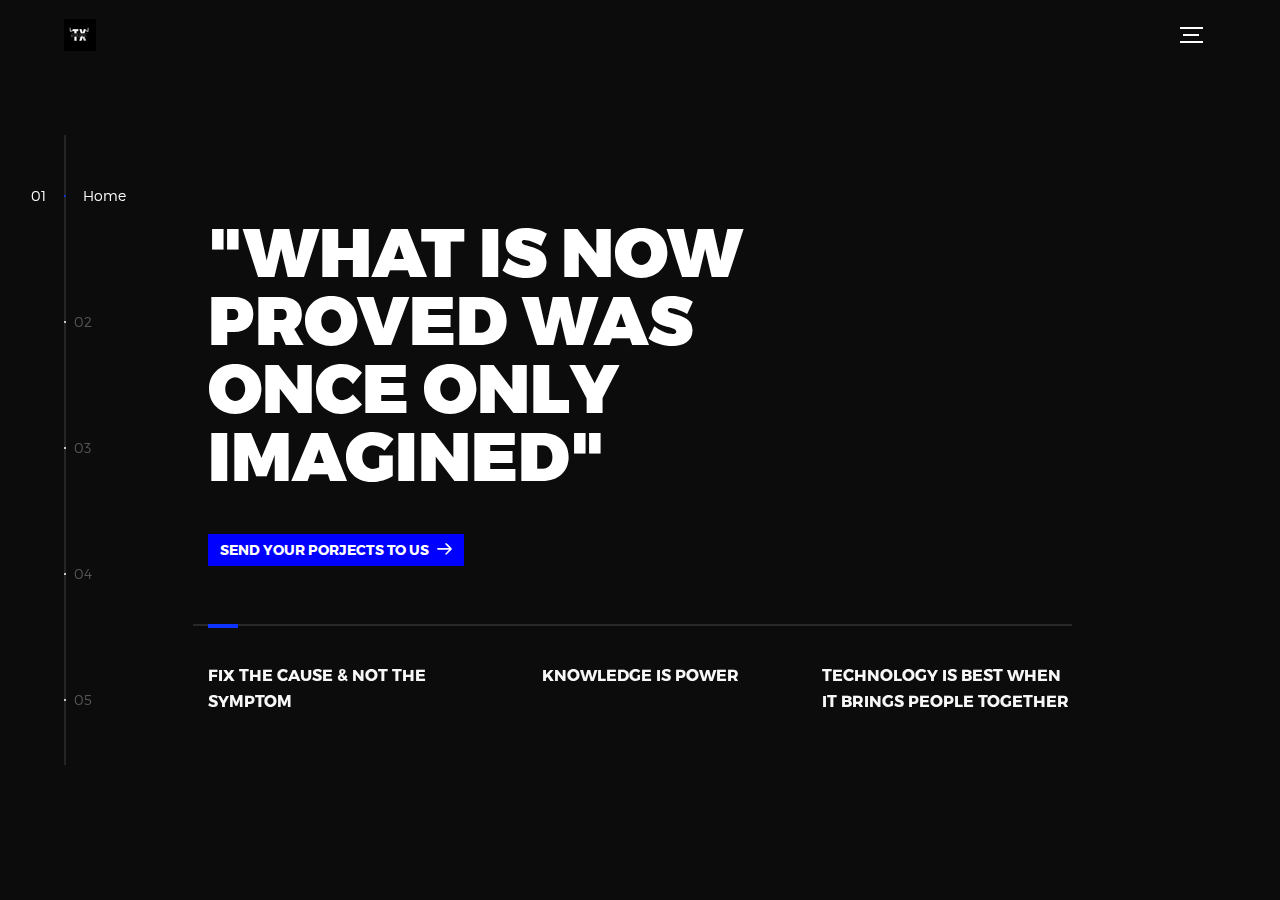
==== index.html @ 64157c59 "Update index.html" ====
<!DOCTYPE html>
<html lang="en">

<head>
  <title>TinkEthix</title>
  <meta charset="utf-8">
  <meta name="viewport" content="width=device-width, initial-scale=1">
  <meta http-equiv="X-UA-Compatible" content="IE=edge">
  <meta name="description" content="Offical Website">
  <meta name="keywords" content="global, template, html, sass, jquery">
  <meta name="author" content="TinkEthix">
  <link rel="stylesheet" href="assets/css/main.css">
  <link rel="icon" type="image/png" href="assets/img/logo.png"/>
</head>

<body>

  


  <div class="device-notification">
    <a class="device-notification--logo" >
      <img src="assets/img/logo.png"  alt="TinkEthix">
      <p>TinkEthix</p>
    </a>
    <p class="device-notification--message">TinkEthix has so much to offer that we must request you orient your device
      to portrait or find a larger screen. You won't be disappointed.</p>
  </div>

  <div class="perspective effect-rotate-left">
    <div class="container">
      <div class="outer-nav--return"></div>
      <div id="viewport" class="l-viewport">
        <div class="l-wrapper">
          <header class="header">
            <a class="header--logo" href="#0">
              <img src="assets/img/logo2.ico" alt="TINK ETHIX">
              <p></p>
            </a>
            <button class="header--cta cta">Send your Projects</button>
            <div class="header--nav-toggle">
              <span></span>
            </div>
          </header>
          <nav class="l-side-nav">
            <ul class="side-nav">
              <li class="is-active"><span>Home</span></li>
              <li><span>Team</span></li>
              <li><span>About</span></li>
              <li><span>Contact</span></li>
              <li><span>Form</span></li>
              
            </ul>
          </nav>
          <ul class="l-main-content main-content">
            <li class="l-section section section--is-active">
              <video autoplay="" loop="" delay="" muted="" plays-inline="" class="back-video"><source src="assets/img/Aimages - bkvideo (2).mp4" type="video/mp4"></video>
              <div class="intro">
                
                <div class="intro--banner">
                  
                  <h1>"WHAT IS NOW <br> PROVED WAS <br>ONCE ONLY<br> IMAGINED"</h1>
                  <button class="cta">Send Your Porjects to us
                    <svg version="1.1" id="Layer_1" xmlns="http://www.w3.org/2000/svg"
                      xmlns:xlink="http://www.w3.org/1999/xlink" x="0px" y="0px" viewBox="0 0 150 118"
                      style="enable-background:new 0 0 150 118;" xml:space="preserve">
                      <g transform="translate(0.000000,118.000000) scale(0.100000,-0.100000)">
                        <path
                          d="M870,1167c-34-17-55-57-46-90c3-15,81-100,194-211l187-185l-565-1c-431,0-571-3-590-13c-55-28-64-94-18-137c21-20,33-20,597-20h575l-192-193C800,103,794,94,849,39c20-20,39-29,61-29c28,0,63,30,298,262c147,144,272,271,279,282c30,51,23,60-219,304C947,1180,926,1196,870,1167z" />
                      </g>
                    </svg>
                    <span class="btn-background"></span>
                  </button>
                  
                </div>
                <div class="intro--options">
                  <a href="#0">
                    <h3>FIX THE CAUSE &amp; NOT THE SYMPTOM </h3>

                  </a>
                  <a href="#0">
                    <h3>KNOWLEDGE IS POWER</h3>

                  </a>
                  <a href="#0">
                    <h3>TECHNOLOGY IS BEST WHEN IT BRINGS PEOPLE TOGETHER</h3>

                  </a>
                </div>
              </div>
            </li>
            <li class="l-section section">
              <div class="work">
                <h2>Team Members</h2>
                <div class="work--lockup">
                  <ul class="slider">
                    <li class="slider--item slider--item-center">
                      
                        <div class="slider--item-image">
                        <div>
                          <a href="https://www.instagram.com/i.m_unkn/" target="_blank" class="a-social">
                          <img src="Photos Website/Ishan.jpg" alt="user">
                          </a>
                        </div>
                        
                        </div>
                      
                        <p class="slider--item-title">Ishan Srivastav</p>
                        <p class="slider--item-description">President</p>
                    
                    </li>
                    <li class="slider--item slider--item-right">
                      
                      <div class="slider--item-image">
                      <div>
                        <a href="https://www.instagram.com/yashjain_2912/?igshid=OTk0YzhjMDVlZA%3D%3D" target="_blank" class="a-social">
                        <img src="Photos Website/Yash.jpg" alt="user">
                        </a>
                      </div>
                      
                      </div>
                    
                      <p class="slider--item-title">Yash Jain</p>
                      <p class="slider--item-description"> Vice President</p>
                  
                  </li>
                    <li class="slider--item slider--item-">

                          <div class="slider--item-image">
                            <div>
                              <a href="https://www.instagram.com/____addyyyy___/" target="_blank" class="a-social">
                              <img src="Photos Website/Aditya.jpg" alt="user">
                              </a>
                            </div>
                            </div>
                          
                            <p class="slider--item-title">Aditya</p>
                            <p class="slider--item-description">Technical Head</p>
                    </li>
                    <li class="slider--item slider--item-">
                     <div class="slider--item-image">
                            <div>
                              <a href="https://www.instagram.com/_shadow.codes_/" target="_blank" class="a-social">
                              <img src="Photos Website/Saksham.jpg" alt="user">
                              </a>
                            </div>
                            </div>
                          
                            <p class="slider--item-title">Saksham Tiwari</p>
                            <p class="slider--item-description">Technical Head</p>
                    </li>


                    <li class="slider--item slider--item-">
                      <div class="slider--item-image">
                        <div>
                          <a href="https://www.instagram.com/sehgalsaumya14/" target="_blank" class="a-social">
                          <img src="Photos Website/Soumya.jpg" alt="user">
                          </a>
                        </div>
                        </div>
                      
                        <p class="slider--item-title">Saumya Sehagal</p>
                        <p class="slider--item-description">Creative Head</p>
                    </li>


                    <li class="slider--item slider--item-">
                      <div class="slider--item-image">
                        <div>
                          <a href="https://www.instagram.com/aryan.kumarr16/" target="_blank" class="a-social">
                          <img src="Photos Website/Aryan.jpg" alt="user">
                          </a>
                        </div>
                        </div>
                      
                        <p class="slider--item-title">Aryan Kumar</p>
                        <p class="slider--item-description">Creative Head</p>
                    </li>

                    <li class="slider--item slider--item-">
                      <div class="slider--item-image">
                        <div>
                          <a href="https://instagram.com/silly.pie._._?igshid=ZGUzMzM3NWJiOQ==" target="_blank" class="a-social">
                          <img src="Photos Website/Anshika.jpg" alt="user">
                          </a>
                        </div>
                        </div>
                      
                        <p class="slider--item-title">Anshika</p>
                        <p class="slider--item-description">Marketing Head</p>
                    </li>

                    <li class="slider--item slider--item-">
                      <div class="slider--item-image">
                        <div>
                          <a href="" target="_blank" class="a-social">
                          <img src="Photos Website/Anshul.jpg" alt="user">
                          </a>
                        </div>
                        </div>
                      
                        <p class="slider--item-title">Anshul</p>
                        <p class="slider--item-description">Marketing head</p>
                    </li>

                    <li class="slider--item slider--item-">
                      <div class="slider--item-image">
                        <div>
                          <a href="https://www.instagram.com/____addyyyy___/" target="_blank" class="a-social">
                          <img src="Photos Website/Anukriti.jpg" alt="user">
                          </a>
                        </div>
                        </div>
                      
                        <p class="slider--item-title">Anukriti</p>
                        <p class="slider--item-description">Social Media Head</p>
                    </li>


                    <li class="slider--item slider--item-">
                      <div class="slider--item-image">
                        <div>
                          <a href="https://www.instagram.com/____addyyyy___/" target="_blank" class="a-social">
                          <img src="Photos Website/arul.jpg" alt="user">
                          </a>
                        </div>
                        </div>
                      
                        <p class="slider--item-title">Arul</p>
                        <p class="slider--item-description">Hospitality Head</p>
                    </li>

                    <li class="slider--item slider--item-">
                      <div class="slider--item-image">
                        <div>
                          <a href="https://www.instagram.com/____addyyyy___/" target="_blank" class="a-social">
                          <img src="Photos Website/Anushka.jpg" alt="user">
                          </a>
                        </div>
                        </div>
                      
                        <p class="slider--item-title">Anusha</p>
                        <p class="slider--item-description">Hospitality Head</p>
                    </li>


                    <li class="slider--item slider--item-left">
                      <div class="slider--item-image">
                        <div>
                          <a href="https://www.instagram.com/____addyyyy___/" target="_blank" class="a-social">
                          <img src="Photos Website/Ayyan.jpg" alt="user">
                          </a>
                        </div>
                        </div>
                      
                        <p class="slider--item-title">Aayaan Dhasmana</p>
                        <p class="slider--item-description">Photography Head</p>
                    </li>
                  </ul>
                  <div class="slider--prev">
                    <svg version="1.1" id="Layer_1" xmlns="http://www.w3.org/2000/svg"
                      xmlns:xlink="http://www.w3.org/1999/xlink" x="0px" y="0px" viewBox="0 0 150 118"
                      style="enable-background:new 0 0 150 118;" xml:space="preserve">
                      <g transform="translate(0.000000,118.000000) scale(0.100000,-0.100000)">
                        <path d="M561,1169C525,1155,10,640,3,612c-3-13,1-36,8-52c8-15,134-145,281-289C527,41,562,10,590,10c22,0,41,9,61,29
                    c55,55,49,64-163,278L296,510h575c564,0,576,0,597,20c46,43,37,109-18,137c-19,10-159,13-590,13l-565,1l182,180
                    c101,99,187,188,193,199c16,30,12,57-12,84C631,1174,595,1183,561,1169z" />
                      </g>
                    </svg>
                  </div>
                  <div class="slider--next">
                    
                  </div>
                </div>
              </div>
            </li>
            <li class="l-section section">

              <div class="about">
                
                <div class="about--banner">
                  <h2>Tink Ethix is an Advanced Robotics Team Of<br> Seth Anandram Jaipuria School <br>with extended history of Atal Tinkering Lab.<br> It provides a platform with huge exposure in this field to students and <br>aims at inculcating advanced engineering and automation skills</h2>
                  
                    <span>
                      <svg version="1.1" id="Layer_1" xmlns="http://www.w3.org/2000/svg"
                        xmlns:xlink="http://www.w3.org/1999/xlink" x="0px" y="0px" viewBox="0 0 150 118"
                        style="enable-background:new 0 0 150 118;" xml:space="preserve">
                        <g transform="translate(0.000000,118.000000) scale(0.100000,-0.100000)">
                          <path
                            d="M870,1167c-34-17-55-57-46-90c3-15,81-100,194-211l187-185l-565-1c-431,0-571-3-590-13c-55-28-64-94-18-137c21-20,33-20,597-20h575l-192-193C800,103,794,94,849,39c20-20,39-29,61-29c28,0,63,30,298,262c147,144,272,271,279,282c30,51,23,60-219,304C947,1180,926,1196,870,1167z" />
                        </g>
                      </svg>
                    </span>
                  </a>
                  <img src="assets/img/about-visual.png" alt="About Us">
                </div>
                <div class="about--options">
                </div>
              </div>
            </li>
            <li class="l-section section">
              <div class="contact">
                <div class="contact--lockup">
                  <div class="modal">
                    <div class="modal--information">
                      <p>Seth Anandram Jaipuria School, Block B, Sector 14, Vasundhara, Ghaziabad, Uttar Pradesh 201012
                      </p>
                      <a href="mailto:atl_sajsvg@jaipuria.edu.in">atl_sajsvg@jaipuria.edu.in</a>
                    </div>
                    <ul class="modal--options">
                      <li><a href="#0">Instagram</a></li>
                      <li><a href="#0">Discord</a></li>
                      <li><a href="atl_sajsvg@jaipuria.edu.in">Contact Us</a></li>
                    </ul>
                  </div>
                </div>
              </div>
            </li>
            <li class="l-section section">
              <div class="hire">
                <h2>Which Topic should be our next workshop</h2>
                <form class="work-request">
                  <div class="work-request--options">
                    <span class="options-a">
                      <input id="opt-1" type="checkbox" value="app design">
                      <label for="opt-1">
                        <svg version="1.1" id="Layer_1" xmlns="http://www.w3.org/2000/svg"
                          xmlns:xlink="http://www.w3.org/1999/xlink" x="0px" y="0px" viewBox="0 0 150 111"
                          style="enable-background:new 0 0 150 111;" xml:space="preserve">
                          <g transform="translate(0.000000,111.000000) scale(0.100000,-0.100000)">
                            <path
                              d="M950,705L555,310L360,505C253,612,160,700,155,700c-6,0-44-34-85-75l-75-75l278-278L550-5l475,475c261,261,475,480,475,485c0,13-132,145-145,145C1349,1100,1167,922,950,705z" />
                          </g>
                        </svg>
                        Microcontrollers
                      </label>
                      <input id="opt-2" type="checkbox" value="graphic design">
                      <label for="opt-2">
                        <svg version="1.1" id="Layer_1" xmlns="http://www.w3.org/2000/svg"
                          xmlns:xlink="http://www.w3.org/1999/xlink" x="0px" y="0px" viewBox="0 0 150 111"
                          style="enable-background:new 0 0 150 111;" xml:space="preserve">
                          <g transform="translate(0.000000,111.000000) scale(0.100000,-0.100000)">
                            <path
                              d="M950,705L555,310L360,505C253,612,160,700,155,700c-6,0-44-34-85-75l-75-75l278-278L550-5l475,475c261,261,475,480,475,485c0,13-132,145-145,145C1349,1100,1167,922,950,705z" />
                          </g>
                        </svg>
                        3D Printing
                      </label>
                      <input id="opt-3" type="checkbox" value="motion design">
                      <label for="opt-3">
                        <svg version="1.1" id="Layer_1" xmlns="http://www.w3.org/2000/svg"
                          xmlns:xlink="http://www.w3.org/1999/xlink" x="0px" y="0px" viewBox="0 0 150 111"
                          style="enable-background:new 0 0 150 111;" xml:space="preserve">
                          <g transform="translate(0.000000,111.000000) scale(0.100000,-0.100000)">
                            <path
                              d="M950,705L555,310L360,505C253,612,160,700,155,700c-6,0-44-34-85-75l-75-75l278-278L550-5l475,475c261,261,475,480,475,485c0,13-132,145-145,145C1349,1100,1167,922,950,705z" />
                          </g>
                        </svg>
                        Artificial Intellegence
                      </label>
                    </span>
                    <span class="options-b">
                      <input id="opt-4" type="checkbox" value="ux design">
                      <label for="opt-4">
                        <svg version="1.1" id="Layer_1" xmlns="http://www.w3.org/2000/svg"
                          xmlns:xlink="http://www.w3.org/1999/xlink" x="0px" y="0px" viewBox="0 0 150 111"
                          style="enable-background:new 0 0 150 111;" xml:space="preserve">
                          <g transform="translate(0.000000,111.000000) scale(0.100000,-0.100000)">
                            <path
                              d="M950,705L555,310L360,505C253,612,160,700,155,700c-6,0-44-34-85-75l-75-75l278-278L550-5l475,475c261,261,475,480,475,485c0,13-132,145-145,145C1349,1100,1167,922,950,705z" />
                          </g>
                        </svg>
                        RFID Technology
                      </label>
                      <input id="opt-5" type="checkbox" value="webdesign">
                      <label for="opt-5">
                        <svg version="1.1" id="Layer_1" xmlns="http://www.w3.org/2000/svg"
                          xmlns:xlink="http://www.w3.org/1999/xlink" x="0px" y="0px" viewBox="0 0 150 111"
                          style="enable-background:new 0 0 150 111;" xml:space="preserve">
                          <g transform="translate(0.000000,111.000000) scale(0.100000,-0.100000)">
                            <path
                              d="M950,705L555,310L360,505C253,612,160,700,155,700c-6,0-44-34-85-75l-75-75l278-278L550-5l475,475c261,261,475,480,475,485c0,13-132,145-145,145C1349,1100,1167,922,950,705z" />
                          </g>
                        </svg>
                        Drone
                      </label>
                      <input id="opt-6" type="checkbox" value="marketing">
                      <label for="opt-6">
                        <svg version="1.1" id="Layer_1" xmlns="http://www.w3.org/2000/svg"
                          xmlns:xlink="http://www.w3.org/1999/xlink" x="0px" y="0px" viewBox="0 0 150 111"
                          style="enable-background:new 0 0 150 111;" xml:space="preserve">
                          <g transform="translate(0.000000,111.000000) scale(0.100000,-0.100000)">
                            <path
                              d="M950,705L555,310L360,505C253,612,160,700,155,700c-6,0-44-34-85-75l-75-75l278-278L550-5l475,475c261,261,475,480,475,485c0,13-132,145-145,145C1349,1100,1167,922,950,705z" />
                          </g>
                        </svg>
                        Hall Effect Sensors /Other Sensors
                      </label>
                    </span>
                  </div>
                  <div class="work-request--information">
                    <div class="information-name">
                      <input id="name" type="text" spellcheck="false">
                      <label for="name">Name</label>
                    </div>
                    <div class="information-email">
                      <input id="email" type="email" spellcheck="false">
                      <label for="email">Email</label>
                    </div>
                  </div>
                  <input type="submit" value="Send Request">
                </form>
              </div>
            </li>


        </div>
        <div class="btn-container">
          <input id="submit" class="btn btn-glow form-btn" type="submit" name="submit" value="Request Quote" />
        </div>
      </div>
      </form>
      </section>
      </ul>
    </div>
  </div>
  </div>


  <ul class="outer-nav">
    <li class="is-active">Home</li>
    <li>Team Member</li>
    <li>About</li>
    <li>Contact</li>
    <li>Form</li>
  </ul>
  </div>

  <script src="https://ajax.googleapis.com/ajax/libs/jquery/2.2.4/jquery.min.js"></script>
  <script>window.jQuery || document.write('<script src="assets/js/vendor/jquery-2.2.4.min.js"><\/script>')</script>
  <script src="assets/js/functions-min.js"></script>
</body>

</html>
---- assets/css/main.css ----
@font-face {
  font-family: 'Montserrat';
  src: url("fonts/Montserrat-Black.eot");
  src: local("☺"), url("fonts/Montserrat-Black.woff") format("woff"), url("fonts/Montserrat-Black.ttf") format("truetype"), url("fonts/Montserrat-Black.svg") format("svg");
  font-weight: 900;
  font-style: normal
}

@font-face {
  font-family: 'Montserrat';
  src: url("fonts/Montserrat-Bold.eot");
  src: local("☺"), url("fonts/Montserrat-Bold.woff") format("woff"), url("fonts/Montserrat-Bold.ttf") format("truetype"), url("fonts/Montserrat-Bold.svg") format("svg");
  font-weight: 700;
  font-style: normal
}

@font-face {
  font-family: 'Montserrat';
  src: url("fonts/Montserrat-Regular.eot");
  src: local("☺"), url("fonts/Montserrat-Regular.woff") format("woff"), url("fonts/Montserrat-Regular.ttf") format("truetype"), url("fonts/Montserrat-Regular.svg") format("svg");
  font-weight: 400;
  font-style: normal
}

@font-face {
  font-family: 'Montserrat';
  src: url("fonts/Montserrat-Light.eot");
  src: local("☺"), url("fonts/Montserrat-Light.woff") format("woff"), url("fonts/Montserrat-Light.ttf") format("truetype"), url("fonts/Montserrat-Light.svg") format("svg");
  font-weight: 300;
  font-style: normal
}

html {
  font-family: sans-serif;
  -ms-text-size-adjust: 100%;
  -webkit-text-size-adjust: 100%
}

body {
  margin: 0
}

article,
aside,
details,
figcaption,
figure,
footer,
header,
hgroup,
main,
menu,
nav,
section,
summary {
  display: block
}

audio,
canvas,
progress,
video {
  display: inline-block;
  vertical-align: baseline
}

audio:not([controls]) {
  display: none;
  height: 0
}

[hidden],
template {
  display: none
}

a {
  background-color: transparent
}

a:active,
a:hover {
  outline: 0
}

abbr[title] {
  border-bottom: 1px dotted
}

b,
strong {
  font-weight: bold
}

dfn {
  font-style: italic
}

h1 {
  font-size: 2em;
  margin: 0.67em 0
}

mark {
  background: #ff0;
  color: #000
}

small {
  font-size: 80%
}

sub,
sup {
  font-size: 75%;
  line-height: 0;
  position: relative;
  vertical-align: baseline
}

sup {
  top: -0.5em
}

sub {
  bottom: -0.25em
}

img {
  border: 0
}

svg:not(:root) {
  overflow: hidden
}

figure {
  margin: 1em 40px
}

hr {
  box-sizing: content-box;
  height: 0
}

pre {
  overflow: auto
}

code,
kbd,
pre,
samp {
  font-family: monospace, monospace;
  font-size: 1em
}


.back-video {
  object-fit: cover;
  width: 100vw;
  height: 100vh;
  position:fixed;
  top: 0;
  left: 0;
}




button,
input,
optgroup,
select,
textarea {
  color: inherit;
  font: inherit;
  margin: 0
}

button {
  overflow: visible
}

button,
select {
  text-transform: none
}

button,
html input[type="button"],
input[type="reset"],
input[type="submit"] {
  -webkit-appearance: button;
  cursor: pointer
}

button[disabled],
html input[disabled] {
  cursor: default
}

button::-moz-focus-inner,
input::-moz-focus-inner {
  border: 0;
  padding: 0
}

input {
  line-height: normal
}

input[type="checkbox"],
input[type="radio"] {
  box-sizing: border-box;
  padding: 0
}

input[type="number"]::-webkit-inner-spin-button,
input[type="number"]::-webkit-outer-spin-button {
  height: auto
}

input[type="search"] {
  -webkit-appearance: textfield;
  box-sizing: content-box
}

input[type="search"]::-webkit-search-cancel-button,
input[type="search"]::-webkit-search-decoration {
  -webkit-appearance: none
}

fieldset {
  border: 1px solid #c0c0c0;
  margin: 0 2px;
  padding: 0.35em 0.625em 0.75em
}

legend {
  border: 0;
  padding: 0
}

textarea {
  overflow: auto
}

optgroup {
  font-weight: bold
}

table {
  border-collapse: collapse;
  border-spacing: 0
}

td,
th {
  padding: 0
}

::-moz-selection {
  background: #FFF498
}

::selection {
  background: #FFF498
}

::-moz-selection {
  background: #FFF498
}

img::-moz-selection {
  background: transparent
}

img::selection {
  background: transparent
}

img::-moz-selection {
  background: transparent
}

body {
  -webkit-tap-highlight-color: #FFF498
}

body {
  background-color: #0c0c0c;
  font-size: 14px;
  line-height: 1.6;
  font-family: "Montserrat", sans-serif;
  color: #fff;
  -webkit-font-smoothing: antialiased;
  -webkit-text-size-adjust: 100%
}

.l-viewport {
  position: relative;
  width: 100%;
  height: 100vh;
  box-shadow: 0 0 45px 5px rgba(0, 0, 0, 0.85);
  overflow: hidden
}

.l-wrapper {
  position: relative;
  width: 1440px;
  max-width: 90%;
  height: 100%;
  margin: 0 auto
}

.l-side-nav {
  position: absolute;
  left: 0;
  display: -webkit-box;
  display: -webkit-flex;
  display: -ms-flexbox;
  display: flex;
  height: 100%;
  -webkit-box-align: center;
  -webkit-align-items: center;
  -ms-flex-align: center;
  align-items: center
}

.l-side-nav::before {
  content: "";
  position: absolute;
  top: 50%;
  left: 0;
  -webkit-transform: translateY(-50%);
  transform: translateY(-50%);
  width: 2px;
  height: 70%;
  max-height: 750px;
  background-color: #555;
  opacity: .35;
  z-index: 10
}

@media (max-width: 1180px) {
  .l-side-nav {
    display: none
  }
}

.l-main-content {
  position: relative;
  width: 100%;
  height: 100%;
  margin: 0;
  padding: 0;
  list-style: none
}

.l-section {
  position: absolute;
  width: 100%;
  height: 100%
}

.device-notification {
  display: none;
  position: fixed;
  top: 0;
  left: 0;
  width: 100%;
  height: 100%;
  -webkit-box-orient: vertical;
  -webkit-box-direction: normal;
  -webkit-flex-direction: column;
  -ms-flex-direction: column;
  flex-direction: column;
  -webkit-box-align: center;
  -webkit-align-items: center;
  -ms-flex-align: center;
  -ms-grid-row-align: center;
  align-items: center;
  -webkit-box-pack: center;
  -webkit-justify-content: center;
  -ms-flex-pack: center;
  justify-content: center;
  background-color: #0c0c0c;
  z-index: 12
}

.device-notification--logo {
  display: -webkit-box;
  display: -webkit-flex;
  display: -ms-flexbox;
  display: flex;
  -webkit-box-align: center;
  -webkit-align-items: center;
  -ms-flex-align: center;
  align-items: center;
  text-decoration: none;
  color: #fff
}

.device-notification--logo p {
  margin: 0 0 0 10px;
  font-size: 16px;
  font-weight: 700;
  text-transform: uppercase
}

.device-notification--message {
  width: 70%;
  margin: 30px 0 0 0;
  font-weight: 700;
  text-align: center
}

@media (max-width: 767px) and (min-width: 601px) and (max-height: 680px) {
  .device-notification {
    display: -webkit-box;
    display: -webkit-flex;
    display: -ms-flexbox;
    display: flex
  }
}

@media (max-width: 600px) and (min-width: 480px) and (max-height: 580px) {
  .device-notification {
    display: -webkit-box;
    display: -webkit-flex;
    display: -ms-flexbox;
    display: flex
  }
}

@media (max-width: 736px) and (min-width: 360px) and (orientation: landscape) {
  .device-notification {
    display: -webkit-box;
    display: -webkit-flex;
    display: -ms-flexbox;
    display: flex
  }
}

@media(max-width: 359px) {
  .device-notification {
    display: -webkit-box;
    display: -webkit-flex;
    display: -ms-flexbox;
    display: flex
  }
}

.section {
  opacity: 0;
  visibility: hidden;
  -webkit-transition: opacity .4s ease-in-out, visibility 0s .4s;
  transition: opacity .4s ease-in-out, visibility 0s .4s
}

.section--is-active {
  opacity: 1;
  visibility: visible;
  z-index: 1;
  -webkit-transition: opacity .4s ease-in-out .4s;
  transition: opacity .4s ease-in-out .4s
}

.section--next {
  -webkit-transform: translateY(-45px);
  transform: translateY(-45px);
  -webkit-transition: -webkit-transform .4s ease-in-out;
  transition: -webkit-transform .4s ease-in-out;
  transition: transform .4s ease-in-out;
  transition: transform .4s ease-in-out, -webkit-transform .4s ease-in-out
}

.section--prev {
  -webkit-transform: translateY(45px);
  transform: translateY(45px);
  -webkit-transition: -webkit-transform .4s ease-in-out;
  transition: -webkit-transform .4s ease-in-out;
  transition: transform .4s ease-in-out;
  transition: transform .4s ease-in-out, -webkit-transform .4s ease-in-out
}

.header {
  position: absolute;
  top: 0;
  left: 0;
  display: -webkit-box;
  display: -webkit-flex;
  display: -ms-flexbox;
  display: flex;
  width: 100%;
  height: 70px;
  -webkit-box-align: center;
  -webkit-align-items: center;
  -ms-flex-align: center;
  align-items: center;
  -webkit-box-pack: justify;
  -webkit-justify-content: space-between;
  -ms-flex-pack: justify;
  justify-content: space-between;
  z-index: 10
}

.header--logo {
  display: -webkit-box;
  display: -webkit-flex;
  display: -ms-flexbox;
  display: flex;
  -webkit-box-align: center;
  -webkit-align-items: center;
  -ms-flex-align: center;
  align-items: center;
  text-decoration: none;
  color: #fff
}

.header--logo p {
  margin: 0 0 0 10px;
  font-size: 25px;
  font-weight: 700;
  text-transform: uppercase
}

.header--nav-toggle {
  display: -webkit-box;
  display: -webkit-flex;
  display: -ms-flexbox;
  display: flex;
  width: 50px;
  height: 50px;
  -webkit-box-orient: vertical;
  -webkit-box-direction: normal;
  -webkit-flex-direction: column;
  -ms-flex-direction: column;
  flex-direction: column;
  -webkit-box-align: center;
  -webkit-align-items: center;
  -ms-flex-align: center;
  align-items: center;
  -webkit-box-pack: center;
  -webkit-justify-content: center;
  -ms-flex-pack: center;
  justify-content: center;
  cursor: pointer
}

.header--nav-toggle span,
.header--nav-toggle::before,
.header--nav-toggle::after {
  content: "";
  position: relative;
  width: 16px;
  height: 2px;
  background-color: #fff
}

.header--nav-toggle::before {
  bottom: 5px;
  width: 23px
}

.header--nav-toggle::after {
  top: 5px;
  width: 23px
}

.header--cta {
  position: absolute;
  top: 50%;
  left: 50%;
  -webkit-transform: translate(-50%, -50%);
  transform: translate(-50%, -50%);
  padding: 0 20px;
  line-height: 30px;
  text-decoration: none;
  color: #fff;
  font-weight: 700;
  text-transform: uppercase;
  background-color: #0f33ff;
  border: none;
  opacity: 0;
  visibility: hidden;
  -webkit-transition: opacity .4s ease-in-out, visibility 0s .4s;
  transition: opacity .4s ease-in-out, visibility 0s .4s
}

.header--cta:focus {
  outline: none
}

.header--cta.is-active {
  opacity: 1;
  visibility: visible;
  -webkit-transition: opacity .4s ease-in-out .4s;
  transition: opacity .4s ease-in-out .4s
}

@media (max-width: 767px) {
  .header--cta {
    display: none
  }
}

.side-nav {
  position: relative;
  display: -webkit-box;
  display: -webkit-flex;
  display: -ms-flexbox;
  display: flex;
  width: 100px;
  height: 70%;
  max-height: 750px;
  -webkit-box-orient: vertical;
  -webkit-box-direction: normal;
  -webkit-flex-direction: column;
  -ms-flex-direction: column;
  flex-direction: column;
  -webkit-justify-content: space-around;
  -ms-flex-pack: distribute;
  justify-content: space-around;
  margin: 0;
  padding: 0;
  list-style-position: inside;
  z-index: 10
}

.side-nav>li {
  position: relative;
  top: -5px;
  color: #fff;
  font-size: 6px;
  cursor: pointer
}

.side-nav>li span {
  position: relative;
  top: 3px;
  left: 10px;
  color: #fff;
  font-size: 14px;
  font-weight: 300;
  opacity: 0;
  visibility: hidden
}

.side-nav>li::before {
  position: absolute;
  top: 3px;
  left: 10px;
  color: #555;
  font-size: 14px;
  font-weight: 300
}

.side-nav li:nth-child(1)::before {
  content: "01"
}

.side-nav li:nth-child(2)::before {
  content: "02"
}

.side-nav li:nth-child(3)::before {
  content: "03"
}

.side-nav li:nth-child(4)::before {
  content: "04"
}

.side-nav li:nth-child(5)::before {
  content: "05"
}

.side-nav li.is-active {
  color: #0f33ff;
  -webkit-transition: color .4s ease-in-out;
  transition: color .4s ease-in-out
}

.side-nav li.is-active span {
  opacity: 1;
  visibility: visible;
  -webkit-transition: opacity .4s ease-in-out;
  transition: opacity .4s ease-in-out
}

.side-nav li.is-active::before {
  left: -33px;
  color: #fff
}

.intro {
  position: relative;
  display: -webkit-box;
  display: -webkit-flex;
  display: -ms-flexbox;
  display: flex;
  width: 900px;
  max-width: 75%;
  height: 100%;
  -webkit-box-orient: vertical;
  -webkit-box-direction: normal;
  -webkit-flex-direction: column;
  -ms-flex-direction: column;
  flex-direction: column;
  -webkit-box-pack: center;
  -webkit-justify-content: center;
  -ms-flex-pack: center;
  justify-content: center;
  margin: 0 auto
}

@media (max-width: 1180px) {
  .intro {
    max-width: 100%
  }
}

.intro--banner {
  position: relative;
  height: 475px
}

.intro--banner::before {
  content: "";
  position: absolute;
  bottom: 20px;
  left: -15px;
  right: 0;
  height: 2px;
  background-color: #282828
}

.intro--banner::after {
  content: "";
  position: absolute;
  bottom: 18px;
  left: 0;
  width: 30px;
  height: 4px;
  background-color: #0f33ff
}

.intro--banner h1 {
  position: relative;
  font-size: 68px;
  font-weight: 900;
  line-height: 1;
  z-index: 1
}

.intro--banner button {
  position: relative;
  padding: 5px 17px 5px 12px;
  font-weight: 700;
  text-transform: uppercase;
  background-color: blue;
  border: none
}

.intro--banner button .btn-background {
  position: relative;
  top: 0;
  left: 23px;
  right: 0;
  height: 100%;
  background-color: transparent;
  z-index: -1;
  -webkit-transition: left .2s ease-in-out;
  transition: left .2s ease-in-out
}

.intro--banner button:hover  {
  left: 0;
  background-color: #423ff4;
  

}

.intro--banner button:focus {
  outline: none
}

.intro--banner button svg {
  position: relative;
  left: 5px;
  width: 15px;
  fill: #fff
}

.intro--banner img {
  position: absolute;
  bottom: 21px;
  right: -12px
}

.intro--options {
  display: -webkit-box;
  display: -webkit-flex;
  display: -ms-flexbox;
  display: flex;
  -webkit-box-pack: justify;
  -webkit-justify-content: space-between;
  -ms-flex-pack: justify;
  justify-content: space-between;
  margin: 0;
  padding: 0;
  list-style: none
}

.intro--options>a {
  max-width: 250px;
  text-decoration: none;
  color: #f7f7f7;
  -webkit-transition: color .2s ease-in-out;
  transition: color .2s ease-in-out
}



.intro--options h3 {
  font-size: 16px;
  text-transform: uppercase
}

.intro--options p {
  margin-bottom: 0
}

@media (max-width: 900px) {
  .intro--banner {
    height: 380px
  }

  .intro--banner h1 {
    font-size: 55px
  }

  .intro--banner img {
    width: 430px
  }

  .intro--options>a {
    margin-right: 30px
  }

  .intro--options>a:last-child {
    margin-right: 0
  }
}

@media (max-width: 767px) {
  .intro--banner {
    height: 305px
  }

  .intro--banner h1 {
    font-size: 44px
  }

  .intro--banner img {
    width: 330px
  }

  .intro--options {
    display: block
  }

  .intro--options>a {
    display: block;
    max-width: 100%;
    margin: 0 0 30px 0
  }

  .intro--options>a:last-child {
    margin-bottom: 0
  }
}

@media (max-width: 600px) {
  .intro--banner {
    height: 360px
  }

  .intro--banner h1 {
    font-size: 55px
  }

  .intro--banner img {
    display: none
  }
}

@media (max-width: 600px) and (max-height: 750px) {
  .intro--banner {
    height: auto
  }

  .intro--banner::before,
  .intro--banner::after {
    display: none
  }

  .intro--banner h1 {
    margin-top: 0
  }

  .intro--options {
    display: none
  }
}

.work {
  position: relative;
  display: -webkit-box;
  display: -webkit-flex;
  display: -ms-flexbox;
  display: flex;
  width: 960px;
  max-width: 80%;
  height: 100%;
  -webkit-box-orient: vertical;
  -webkit-box-direction: normal;
  -webkit-flex-direction: column;
  -ms-flex-direction: column;
  flex-direction: column;
  -webkit-box-pack: center;
  -webkit-justify-content: center;
  -ms-flex-pack: center;
  justify-content: center;
  margin: 0 auto
}

@media (max-width: 1180px) {
  .work {
    max-width: 100%
  }
}

.work h2 {
  margin: 0 0 20px 0;
  font-size: 30px;
  text-align: center
}

.work--lockup {
  position: relative
}

.work--lockup .slider {
  position: relative;
  display: -webkit-box;
  display: -webkit-flex;
  display: -ms-flexbox;
  display: flex;
  width: 80%;
  margin: 0 auto;
  padding: 0;
  list-style: none
}

.work--lockup .slider--item {
  position: absolute;
  display: none;
  text-align: center
}

.work--lockup .slider--item a {
  text-decoration: none;
  color: #858585
}

.work--lockup .slider--item-title {
  margin-top: 10px;
  font-size: 12px;
  font-weight: 700;
  text-transform: uppercase
}

.work--lockup .slider--item-description {
  display: none;
  max-width: 250px;
  margin: 0 auto
}

.work--lockup .slider--item-image {
  width: 150px;
  height: 150px;
  margin: 0 auto;
  border-radius: 50%;
  overflow: hidden
}

.work--lockup .slider--item-image img {
  width: 100%
}

.work--lockup .slider--item-left {
  top: 50%;
  left: 0;
  -webkit-transform: translateY(-50%);
  transform: translateY(-50%);
  display: block
}

.work--lockup .slider--item-right {
  top: 50%;
  right: 0;
  -webkit-transform: translateY(-50%);
  transform: translateY(-50%);
  display: block
}

.work--lockup .slider--item-center {
  position: relative;
  top: 30px;
  left: 50%;
  -webkit-transform: translateX(-50%);
  transform: translateX(-50%);
  display: block
}

.work--lockup .slider--item-center a {
  color: #fff
}

.work--lockup .slider--item-center .slider--item-title {
  margin-top: 25px;
  font-size: 16px
}

.work--lockup .slider--item-center .slider--item-description {
  display: block
}

.work--lockup .slider--item-center .slider--item-image {
  width: 300px;
  height: 300px
}

.work--lockup .slider--next,
.work--lockup .slider--prev {
  position: absolute;
  top: 160px;
  display: -webkit-box;
  display: -webkit-flex;
  display: -ms-flexbox;
  display: flex;
  width: 50px;
  height: 50px;
  -webkit-box-align: center;
  -webkit-align-items: center;
  -ms-flex-align: center;
  align-items: center;
  -webkit-box-pack: center;
  -webkit-justify-content: center;
  -ms-flex-pack: center;
  justify-content: center;
  background-color: #282828;
  border-radius: 50%;
  cursor: pointer
}

.work--lockup .slider--next svg,
.work--lockup .slider--prev svg {
  width: 20px;
  fill: #fff
}

.work--lockup .slider--next {
  right: 0
}

.work--lockup .slider--prev {
  left: 0
}

@media (max-width: 900px) {
  .work--lockup .slider--item-image {
    width: 120px;
    height: 120px
  }

  .work--lockup .slider--item-center .slider--item-image {
    width: 240px;
    height: 240px
  }

  .work--lockup .slider--next,
  .work--lockup .slider--prev {
    top: 130px
  }
}

@media (max-width: 767px) {
  .work--lockup .slider {
    width: 75%
  }

  .work--lockup .slider--item-image {
    width: 90px;
    height: 90px
  }

  .work--lockup .slider--item-center .slider--item-image {
    width: 190px;
    height: 190px
  }

  .work--lockup .slider--next,
  .work--lockup .slider--prev {
    top: 105px
  }
}

@media (max-width: 600px) {
  .work--lockup .slider {
    width: auto
  }

  .work--lockup .slider--item-left,
  .work--lockup .slider--item-right {
    display: none
  }
}

.about {
  position: relative;
  display: -webkit-box;
  display: -webkit-flex;
  display: -ms-flexbox;
  display: flex;
  width: 900px;
  max-width: 75%;
  height: 100%;
  -webkit-box-orient: vertical;
  -webkit-box-direction: normal;
  -webkit-flex-direction: column;
  -ms-flex-direction: column;
  flex-direction: column;
  -webkit-box-pack: center;
  -webkit-justify-content: center;
  -ms-flex-pack: center;
  justify-content: center;
  margin: 0 auto
}

@media (max-width: 1180px) {
  .about {
    max-width: 100%
  }
}

.about--banner {
  position: relative;
  height: 475px
}

.about--banner::before {
  content: "";
  position: absolute;
  top: 20px;
  left: 200px;
  -webkit-transform: rotate(-25deg);
  transform: rotate(-25deg);
  border: 5px solid #0f33ff;
  border-right-color: transparent;
  border-bottom-color: transparent
}

/*.about--banner::after {
  content: "";
  position: absolute;
  top: 75px;
  left: 400px;
  -webkit-transform: rotate(45deg);
  transform: rotate(45deg);
  width: 10px;
  height: 10px;
  background-color: #0f33ff
}*/

.about--banner h2 {
  position: relative;
  margin-top: 10%;
  padding-inline-end: 45%;
  font-size: 22px;
  font-weight: 900;
  line-height: 1;
  z-index: 1
}

/*.about--banner h2::before {
  content: "";
  position: absolute;
  top: 60px;
  left: 268px;
  width: 30px;
  height: 30px;
  background-color: #0f33ff;
  border-radius: 50%
}

.about--banner h2::after {
  content: "";
  position: absolute;
  top: 255px;
  left: 255px;
  width: 10px;
  height: 10px;
  background-color: #0f33ff
}*/

.about--banner a {
  padding: 5px 17px 5px 0;
  text-decoration: none;
  color: #fff;
  font-weight: 700;
  text-transform: uppercase;
  background-color: transparent
}

.about--banner a:hover svg {
  left: 10px
}

.about--banner a svg {
  position: relative;
  left: 5px;
  width: 15px;
  fill: #fff;
  -webkit-transition: left .2s ease-in-out;
  transition: left .2s ease-in-out
}

.about--banner img {
  position: absolute;
  bottom: 160px;
  right: -12px
}

.about--options {
  display: -webkit-box;
  display: -webkit-flex;
  display: -ms-flexbox;
  display: flex;
  max-width: 600px;
  -webkit-box-pack: justify;
  -webkit-justify-content: space-between;
  -ms-flex-pack: justify;
  justify-content: space-between;
  margin: 0;
  padding: 0;
  list-style: none
}

.about--options>a {
  position: relative;
  width: 150px;
  height: 75px;
  text-decoration: none;
  color: #fff;
  border: 10px solid #0f33ff;
  background-position: center;
  background-size: cover;
  background-repeat: no-repeat
}

.about--options>a:nth-child(1) {
  background-image: url("../img/about-winners.jpg")
}

.about--options>a:nth-child(2) {
  background-image: url("../img/about-philosophy.jpg")
}

.about--options>a:nth-child(3) {
  background-image: url("../img/about-history.jpg")
}

.about--options>a:hover h3 {
  bottom: -50px
}

.about--options h3 {
  position: absolute;
  bottom: -38px;
  left: 10px;
  font-size: 16px;
  text-transform: uppercase;
  -webkit-transition: bottom .2s ease-in-out, left .2s ease-in-out;
  transition: bottom .2s ease-in-out, left .2s ease-in-out
}

@media (max-width: 767px) {
  .about--banner {
    height: 305px
  }

  .about--banner::before {
    top: 0;
    left: 125px
  }

  .about--banner::after {
    top: 35px;
    left: 260px
  }

  .about--banner h2 {
    margin-top: 25px;
    font-size: 25px
  }

  .about--banner h2::before {
    top: 28px;
    left: 168px
  }

  .about--banner h2::after {
    top: 163px;
    left: 163px
  }

  .about--banner img {
    width: 315px
  }
}

@media (max-width: 600px) {
  .about--banner {
    height: auto
  }

  .about--banner::before {
    left: 155px
  }

  .about--banner::after {
    left: 310px
  }

  .about--banner h2 {
    margin-top: 0;
    font-size: 20px
  }

  .about--banner h2::before {
    top: 43px;
    left: 214px
  }

  .about--banner h2::after {
    top: 205px;
    left: 205px
  }

  .about--banner img {
    display: none
  }

  .about--options {
    display: none
  }
}

.contact {
  position: fixed;
  top: 0;
  left: 0;
  width: 100%;
  height: 100%;
  background-image: url("../img/contact-visual.png");
  background-position: center;
  background-size: cover;
  background-repeat: no-repeat
}

.contact--lockup {
  position: relative;
  display: -webkit-box;
  display: -webkit-flex;
  display: -ms-flexbox;
  display: flex;
  width: 900px;
  max-width: 75%;
  height: 100%;
  -webkit-box-align: center;
  -webkit-align-items: center;
  -ms-flex-align: center;
  align-items: center;
  -webkit-box-pack: end;
  -webkit-justify-content: flex-end;
  -ms-flex-pack: end;
  justify-content: flex-end;
  margin: 0 auto
}

@media (max-width: 1180px) {
  .contact--lockup {
    max-width: 90%
  }
}

@media (max-width: 767px) {
  .contact--lockup {
    -webkit-box-pack: center;
    -webkit-justify-content: center;
    -ms-flex-pack: center;
    justify-content: center
  }
}

.contact--lockup .modal {
  padding: 45px 45px;
  text-align: center;
  background-color: #0c0c0c;
  box-shadow: 0 0 30px 0 rgba(0, 0, 0, 0.75)
}

.contact--lockup .modal--information p,
.contact--lockup .modal--information a {
  display: block;
  margin: 14px 0;
  text-decoration: none;
  color: #fff;
  font-weight: 700
}

.contact--lockup .modal--information p {
  margin-top: 0
}

.contact--lockup .modal--options {
  margin: 0;
  padding: 0;
  list-style: none
}

.contact--lockup .modal--options>li {
  width: 130px;
  margin: 0 auto 25px auto
}

.contact--lockup .modal--options li:nth-child(1) {
  background-color: #1769ff
}

.contact--lockup .modal--options li:nth-child(2) {
  background-color: #ea4c89
}

.contact--lockup .modal--options li:nth-child(3) {
  margin-bottom: 0;
  background-color: #0f33ff;
  text-transform: uppercase
}

.contact--lockup .modal--options a {
  display: block;
  width: 100%;
  padding: 8px 0;
  text-decoration: none;
  color: #fff;
  font-weight: 700
}

.hire {
  position: relative;
  display: -webkit-box;
  display: -webkit-flex;
  display: -ms-flexbox;
  display: flex;
  width: 700px;
  max-width: 75%;
  height: 100%;
  -webkit-box-orient: vertical;
  -webkit-box-direction: normal;
  -webkit-flex-direction: column;
  -ms-flex-direction: column;
  flex-direction: column;
  -webkit-box-pack: center;
  -webkit-justify-content: center;
  -ms-flex-pack: center;
  justify-content: center;
  margin: 0 auto
}

@media (max-width: 1180px) {
  .hire {
    max-width: 100%
  }
}

.hire h2 {
  margin: 0 0 20px 0;
  font-size: 30px;
  text-align: center
}

.work-request {
  display: -webkit-box;
  display: -webkit-flex;
  display: -ms-flexbox;
  display: flex;
  width: 100%;
  -webkit-box-orient: vertical;
  -webkit-box-direction: normal;
  -webkit-flex-direction: column;
  -ms-flex-direction: column;
  flex-direction: column;
  -webkit-box-align: center;
  -webkit-align-items: center;
  -ms-flex-align: center;
  align-items: center;
  color: #fff
}

.work-request input[type="submit"] {
  width: 400px;
  max-width: 100%;
  line-height: 50px;
  font-size: 16px;
  font-weight: 700;
  text-transform: uppercase;
  background-color: #0f33ff;
  border: none;
  border-radius: 0
}

.work-request input[type="submit"]:focus {
  outline: none
}

.work-request--options {
  display: -webkit-box;
  display: -webkit-flex;
  display: -ms-flexbox;
  display: flex;
  width: 100%;
  -webkit-box-orient: vertical;
  -webkit-box-direction: normal;
  -webkit-flex-direction: column;
  -ms-flex-direction: column;
  flex-direction: column;
  -webkit-box-align: center;
  -webkit-align-items: center;
  -ms-flex-align: center;
  align-items: center;
  margin: 30px 0
}

.work-request--options .options-a {
  display: -webkit-box;
  display: -webkit-flex;
  display: -ms-flexbox;
  display: flex;
  width: 100%;
  -webkit-box-pack: justify;
  -webkit-justify-content: space-between;
  -ms-flex-pack: justify;
  justify-content: space-between
}

.work-request--options .options-b {
  display: -webkit-box;
  display: -webkit-flex;
  display: -ms-flexbox;
  display: flex;
  width: 72%;
  -webkit-flex-wrap: wrap;
  -ms-flex-wrap: wrap;
  flex-wrap: wrap;
  -webkit-justify-content: space-around;
  -ms-flex-pack: distribute;
  justify-content: space-around
}

.work-request--options label {
  display: block;
  width: 200px;
  margin-bottom: 30px;
  line-height: 50px;
  font-size: 16px;
  font-weight: 700;
  text-align: center;
  border: 2px solid #fff;
  cursor: pointer;
  -webkit-transition: background-color .2s ease-in-out, border-color .2s ease-in-out;
  transition: background-color .2s ease-in-out, border-color .2s ease-in-out
}

.work-request--options label svg {
  position: relative;
  left: -5px;
  width: 0;
  fill: #fff;
  -webkit-transition: width .2s ease-in-out;
  transition: width .2s ease-in-out
}

.work-request--options input[type="checkbox"] {
  display: none
}

.work-request--options input[type="checkbox"]:checked+label {
  background-color: #0f33ff;
  border-color: #0f33ff
}

.work-request--options input[type="checkbox"]:checked+label svg {
  width: 15px
}

.work-request--information {
  display: -webkit-box;
  display: -webkit-flex;
  display: -ms-flexbox;
  display: flex;
  width: 100%;
  -webkit-box-pack: justify;
  -webkit-justify-content: space-between;
  -ms-flex-pack: justify;
  justify-content: space-between;
  margin-bottom: 60px
}

.work-request--information .information-name,
.work-request--information .information-email {
  position: relative;
  width: 45%;
  height: 50px;
  font-size: 30px;
  font-weight: 300
}

.work-request--information input[type="text"],
.work-request--information input[type="email"] {
  width: 100%;
  padding: 0 0 5px 0;
  background-color: transparent;
  border: none;
  border-bottom: 1px solid #fff;
  border-radius: 0
}

.work-request--information input[type="text"]:focus,
.work-request--information input[type="email"]:focus {
  outline: none;
  background-color: #0c0c0c
}

.work-request--information label {
  position: absolute;
  top: 0;
  left: 0;
  pointer-events: none;
  -webkit-transition: top .2s ease-in-out, font-size .2s ease-in-out;
  transition: top .2s ease-in-out, font-size .2s ease-in-out
}

.work-request--information input:focus+label,
.work-request--information input.has-value+label {
  top: -15px;
  font-size: 14px
}

@media (max-width: 767px) {
  .work-request--options {
    -webkit-box-orient: horizontal;
    -webkit-box-direction: normal;
    -webkit-flex-direction: row;
    -ms-flex-direction: row;
    flex-direction: row;
    -webkit-justify-content: space-around;
    -ms-flex-pack: distribute;
    justify-content: space-around
  }

  .work-request--options .options-a,
  .work-request--options .options-b {
    display: block;
    width: auto
  }
}

@media (max-width: 600px) {
  .work-request--options {
    margin: 20px 0
  }
}

@media (max-width: 600px) and (max-width: 415px) {
  .work-request--options {
    -webkit-box-pack: justify;
    -webkit-justify-content: space-between;
    -ms-flex-pack: justify;
    justify-content: space-between
  }
}

@media (max-width: 600px) {
  .work-request--options label {
    width: 150px;
    margin-bottom: 15px;
    font-size: 14px
  }

  .work-request--options input[type="checkbox"]:checked+label svg {
    width: 12px
  }

  .work-request--information {
    margin-bottom: 30px
  }

  .work-request--information .information-name,
  .work-request--information .information-email {
    height: 40px;
    font-size: 24px
  }
}

.perspective {
  position: relative;
  width: 100%;
  height: 100%;
  overflow: hidden
}

.perspective--modalview {
  position: fixed;
  -webkit-perspective: 1500px;
  perspective: 1500px
}

.container {
  position: relative;
  -webkit-transform: translateZ(0) translateX(0) rotateY(0deg);
  transform: translateZ(0) translateX(0) rotateY(0deg);
  min-height: 100%;
  outline: 30px solid #0f33ff;
  -webkit-transition: -webkit-transform .4s;
  transition: -webkit-transform .4s;
  transition: transform .4s;
  transition: transform .4s, -webkit-transform .4s
}

.modalview .container {
  position: absolute;
  width: 100%;
  height: 100%;
  overflow: hidden;
  -webkit-backface-visibility: hidden;
  backface-visibility: hidden
}

.effect-rotate-left .container {
  -webkit-transform-origin: 0% 50%;
  transform-origin: 0% 50%;
  -webkit-transition: -webkit-transform .4s;
  transition: -webkit-transform .4s;
  transition: transform .4s;
  transition: transform .4s, -webkit-transform .4s
}

.effect-rotate-left--animate .container {
  -webkit-transform: translateZ(-1800px) translateX(-50%) rotateY(45deg);
  transform: translateZ(-1800px) translateX(-50%) rotateY(45deg);
  outline: 30px solid #0f33ff
}

.outer-nav {
  position: absolute;
  top: 50%;
  left: 55%;
  -webkit-transform: translateY(-50%);
  transform: translateY(-50%);
  -webkit-transform-style: preserve-3d;
  transform-style: preserve-3d;
  margin: 0;
  padding: 0;
  list-style: none;
  text-align: center;
  visibility: hidden;
  -webkit-transition: visibility 0s .2s;
  transition: visibility 0s .2s
}

.outer-nav.is-vis {
  visibility: visible
}

.outer-nav--return {
  position: absolute;
  top: 0;
  left: 0;
  width: 100%;
  height: 100%;
  display: none;
  cursor: pointer;
  z-index: 11
}

.outer-nav--return.is-vis {
  display: block
}

.outer-nav>li {
  -webkit-transform-style: preserve-3d;
  transform-style: preserve-3d;
  -webkit-transform: translateX(350px) translateZ(-1000px);
  transform: translateX(350px) translateZ(-1000px);
  font-size: 55px;
  font-weight: 900;
  opacity: 0;
  cursor: pointer;
  -webkit-transition: opacity .2s, -webkit-transform .2s;
  transition: opacity .2s, -webkit-transform .2s;
  transition: transform .2s, opacity .2s;
  transition: transform .2s, opacity .2s, -webkit-transform .2s
}

.outer-nav>li.is-vis {
  -webkit-transform: translateX(0) translateZ(0);
  transform: translateX(0) translateZ(0);
  opacity: 1;
  -webkit-transition: opacity .4s, -webkit-transform .4s;
  transition: opacity .4s, -webkit-transform .4s;
  transition: transform .4s, opacity .4s;
  transition: transform .4s, opacity .4s, -webkit-transform .4s
}

.outer-nav>li::before {
  content: "";
  position: absolute;
  top: 50%;
  left: 50%;
  -webkit-transform: translate(-50%, -25%);
  transform: translate(-50%, -25%);
  width: 110%;
  height: 15px;
  opacity: 0;
  background-color: #0f33ff
}

.outer-nav>li.is-active::before {
  opacity: 1
}

@media (max-width: 767px) {
  .outer-nav>li {
    font-size: 44px
  }
}

@media (max-width: 600px) {
  .outer-nav>li {
    font-size: 34px
  }
}

.outer-nav li.is-vis:nth-child(2) {
  -webkit-transition-delay: .04s;
  transition-delay: .04s
}

.outer-nav li.is-vis:nth-child(3) {
  -webkit-transition-delay: .08s;
  transition-delay: .08s
}

.outer-nav li.is-vis:nth-child(4) {
  -webkit-transition-delay: .12s;
  transition-delay: .12s
}

.outer-nav li.is-vis:nth-child(5) {
  -webkit-transition-delay: .16s;
  transition-delay: .16s
}


.back-video {
  object-fit: cover;
  width: 100vw;
  height: 100vh;
  position: fixed;
  top: 0;
  left: 0;
}


*,
::after,
::before {
  box-sizing: border-box;
}

.for {
  position: relative;
  display: -webkit-box;
  display: -webkit-flex;
  display: -ms-flexbox;
  display: flex;
  width: 700px;
  max-width: 75%;
  height: 100%;
  -webkit-box-orient: vertical;
  -webkit-box-direction: normal;
  -webkit-flex-direction: column;
  -ms-flex-direction: column;
  flex-direction: column;
  -webkit-box-pack: center;
  -webkit-justify-content: center;
  -ms-flex-pack: center;
  justify-content: center;
  margin: 0 auto
}

@keyframes slide-up2 {
  0% {
    transform: translateY(.5em);
    opacity: 0;
  }

  100% {
    transform: translateY(0);
    opacity: 1;
  }
}

@keyframes glow-load {
  0% {
    box-shadow: none;
  }

  100% {
    box-shadow:
      0px 0px 50px #0ce1f0;
  }
}

@keyframes continuous-glow {
  0% {
    box-shadow: 0 0 5px rgba(9, 107, 255, 0.39), inset 0 0 5px rgba(255, 153, 0, 0.356), 0 2px 0 #000;
  }

  100% {
    box-shadow: 0 0 20px rgba(0, 162, 255, 0.6), inset 0 0 10px rgba(255, 145, 0, 0.4), 0 2px 0 #000;
  }
}

@keyframes blur-load {
  0% {
    opacity: 0;
    filter: blur(0.2em);
  }

  100% {
    opacity: 1;
    filter: blur(0);
  }
}

.form-container {
  margin: auto;
  width: 90%;
}

.form-item,
.textarea-div {
  opacity: 0;
}

.form-item1 {
  animation: .2s cubic-bezier(0.47, 0, 0.745, 0.715) .3s 1 slide-up2;
  animation-fill-mode: forwards;
}

.form-item2 {
  animation: .2s cubic-bezier(0.47, 0, 0.745, 0.715) .4s 1 slide-up2;
  animation-fill-mode: forwards;
}

.form-item3 {
  animation: .2s cubic-bezier(0.47, 0, 0.745, 0.715) .5s 1 slide-up2;
  animation-fill-mode: forwards;
}

.form-item4 {
  animation: .2s cubic-bezier(0.47, 0, 0.745, 0.715) .6s 1 slide-up2;
  animation-fill-mode: forwards;
}

form {
  background-color: rgb(12, 12, 12);
  border-radius: 1.25em;
  padding: 1.5em;
  animation: 1s cubic-bezier(0.47, 0, 0.745, 0.715) .7s 1 glow-load;
  animation-fill-mode: forwards;
}

form label {
  color: rgb(191, 191, 191);
}

option,
select,
input,
.textarea-div textarea {
  background: #1b1a1a;
  color: rgb(255, 229, 195);
}

.form-header {
  text-align: center;
  font-size: 28px;
  padding: 0;
  margin-bottom: 1.25em;
  color: #0ca8f0;
}

label {
  display: block;
  margin-bottom: 0.35em;
  margin-top: 0.35em;
}

input:not(.btn),
select {
  padding: 0.625em 1em;
  width: 100%;
  outline: 0;
  margin-bottom: 1.25em;
  border-radius: 1.25em;
  border: 0;
}

.textarea-div {
  width: 100%;
}

textarea {
  padding: 10px;
  width: 100%;
  outline: 0;
  margin-bottom: 20px;
  border-radius: 20px;
  border: 0;
  font-size: 14px;
  height: 100px;
}

.btn-container {
  margin: auto;
  padding-bottom: 1em;
}

.form-btn {
  background: rgb(12, 12, 12);
  border: none;
  margin-top: 1em;
  font-size: 20px;
  padding: .5em;
}

.btn-glow {
  animation: .5s ease-out 0s 1 blur-load;
  border-radius: 2em;
  color: white;
  transition: .4s;
}

.btn-glow:hover {
  box-shadow: 0px 0px 10px #0c9cf0;
}

.form-btn:hover {
  background: #0c41f0;
}

.form-container input:focus,
.form-container select:focus,
.form-container textarea:focus {
  animation: continuous-glow 800ms ease-out infinite alternate;
  box-shadow: 0 0 5px #0ac1da, inset 0 0 5px #0788a8, 0 2px 0 #000;
  color: rgb(255, 229, 195);
}

@media only screen and (min-width: 35.8em) {
  .form {
    display: flex;
    flex-wrap: wrap;
    justify-content: space-between;
  }

  .form-item {
    width: 45%;
  }

  .form-container {
    padding: 5em 0;
    width: 80%;
  }
}

@media only screen and (min-width: 60.625em) {
  .form-container {
    padding: 8em 0;
    width: 70%;
  }
}
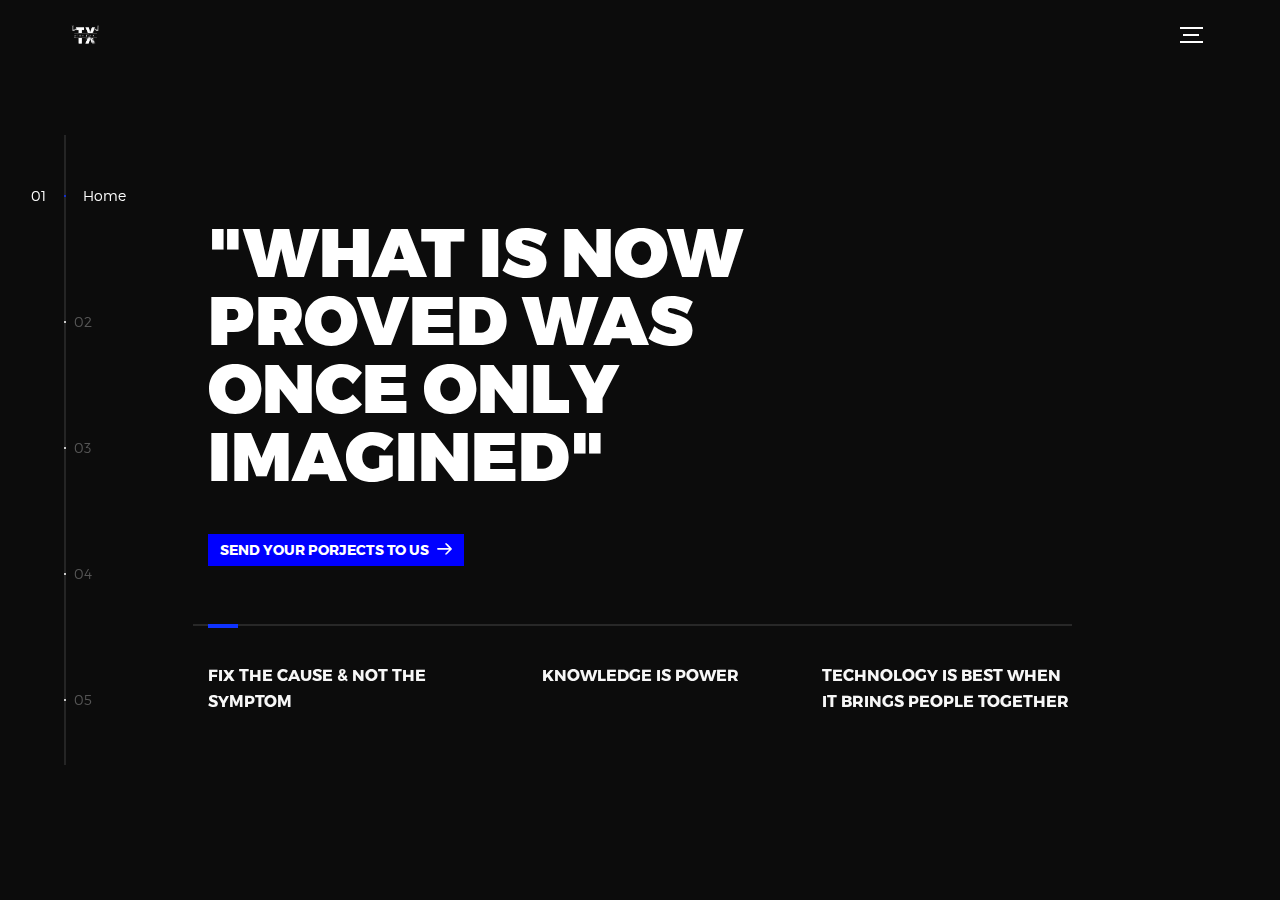
==== commit eab9fbeb: "about us and links and basic changes" ====
--- a/index.html
+++ b/index.html
@@ -33,8 +33,8 @@
       <div id="viewport" class="l-viewport">
         <div class="l-wrapper">
           <header class="header">
-            <a class="header--logo" href="#0">
-              <img src="assets/img/logo2.ico" alt="TINK ETHIX">
+            <a class="header--logo" href="index.html">
+              <img src="assets/img/logo.png" alt="TINK ETHIX" class="logo-pic">
               <p></p>
             </a>
             <button class="header--cta cta">Send your Projects</button>
@@ -207,7 +207,7 @@
                     <li class="slider--item slider--item-">
                       <div class="slider--item-image">
                         <div>
-                          <a href="https://www.instagram.com/____addyyyy___/" target="_blank" class="a-social">
+                          <a href="https://www.instagram.com/x.anukriti.x/" target="_blank" class="a-social">
                           <img src="Photos Website/Anukriti.jpg" alt="user">
                           </a>
                         </div>
@@ -221,7 +221,7 @@
                     <li class="slider--item slider--item-">
                       <div class="slider--item-image">
                         <div>
-                          <a href="https://www.instagram.com/____addyyyy___/" target="_blank" class="a-social">
+                          <a href="https://www.instagram.com/arul_garg/" target="_blank" class="a-social">
                           <img src="Photos Website/arul.jpg" alt="user">
                           </a>
                         </div>
@@ -234,7 +234,7 @@
                     <li class="slider--item slider--item-">
                       <div class="slider--item-image">
                         <div>
-                          <a href="https://www.instagram.com/____addyyyy___/" target="_blank" class="a-social">
+                          <a href="https://www.instagram.com/anusha_237/" target="_blank" class="a-social">
                           <img src="Photos Website/Anushka.jpg" alt="user">
                           </a>
                         </div>
@@ -248,7 +248,7 @@
                     <li class="slider--item slider--item-left">
                       <div class="slider--item-image">
                         <div>
-                          <a href="https://www.instagram.com/____addyyyy___/" target="_blank" class="a-social">
+                          <a href="https://www.instagram.com/aayaan_dhasmana_/" target="_blank" class="a-social">
                           <img src="Photos Website/Ayyan.jpg" alt="user">
                           </a>
                         </div>
@@ -270,7 +270,14 @@
                     </svg>
                   </div>
                   <div class="slider--next">
-                    
+                    <svg version="1.1" id="Layer_1" xmlns="http://www.w3.org/2000/svg"
+                      xmlns:xlink="http://www.w3.org/1999/xlink" x="0px" y="0px" viewBox="0 0 150 118"
+                      style="enable-background:new 0 0 150 118;" xml:space="preserve">
+                      <g transform="translate(0.000000,118.000000) scale(0.100000,-0.100000)">
+                        <path
+                          d="M870,1167c-34-17-55-57-46-90c3-15,81-100,194-211l187-185l-565-1c-431,0-571-3-590-13c-55-28-64-94-18-137c21-20,33-20,597-20h575l-192-193C800,103,794,94,849,39c20-20,39-29,61-29c28,0,63,30,298,262c147,144,272,271,279,282c30,51,23,60-219,304C947,1180,926,1196,870,1167z" />
+                      </g>
+                    </svg>
                   </div>
                 </div>
               </div>
@@ -278,27 +285,21 @@
             <li class="l-section section">
 
               <div class="about">
-                
+                <h2 class="abu-us-head">About us</h2>
+                <img src="assets/img/about-visual.png" alt="About Us"  class="img-abu">
+      
                 <div class="about--banner">
-                  <h2>Tink Ethix is an Advanced Robotics Team Of<br> Seth Anandram Jaipuria School <br>with extended history of Atal Tinkering Lab.<br> It provides a platform with huge exposure in this field to students and <br>aims at inculcating advanced engineering and automation skills</h2>
-                  
-                    <span>
-                      <svg version="1.1" id="Layer_1" xmlns="http://www.w3.org/2000/svg"
-                        xmlns:xlink="http://www.w3.org/1999/xlink" x="0px" y="0px" viewBox="0 0 150 118"
-                        style="enable-background:new 0 0 150 118;" xml:space="preserve">
-                        <g transform="translate(0.000000,118.000000) scale(0.100000,-0.100000)">
-                          <path
-                            d="M870,1167c-34-17-55-57-46-90c3-15,81-100,194-211l187-185l-565-1c-431,0-571-3-590-13c-55-28-64-94-18-137c21-20,33-20,597-20h575l-192-193C800,103,794,94,849,39c20-20,39-29,61-29c28,0,63,30,298,262c147,144,272,271,279,282c30,51,23,60-219,304C947,1180,926,1196,870,1167z" />
-                        </g>
-                      </svg>
+                  <ul>
+                  <li>Tink Ethix is an advanced robotics team of Seth Anandram Jaipuria School, dedicated to nurturing students' engineering and automation skills. Supported by the Atal Tinkering Lab, the team provides a stimulating environment for students to work on innovative robotics projects.</li>
                     </span>
-                  </a>
-                  <img src="assets/img/about-visual.png" alt="About Us">
-                </div>
-                <div class="about--options">
+                  <li>With a focus on hands-on experience and exposure to cutting-edge technology, Tink Ethix empowers students to develop programming and engineering expertise. By fostering creativity and offering state-of-the-art facilities, the team cultivates a passion for robotics among students.</li>
+                </ul>
+              </a>
                 </div>
               </div>
             </li>
+
+
             <li class="l-section section">
               <div class="contact">
                 <div class="contact--lockup">
@@ -309,9 +310,9 @@
                       <a href="mailto:atl_sajsvg@jaipuria.edu.in">atl_sajsvg@jaipuria.edu.in</a>
                     </div>
                     <ul class="modal--options">
-                      <li><a href="#0">Instagram</a></li>
-                      <li><a href="#0">Discord</a></li>
-                      <li><a href="atl_sajsvg@jaipuria.edu.in">Contact Us</a></li>
+                      <li><a href="https://www.instagram.com/tink.ethix/">Instagram</a></li>
+                      <li><a href="https://discord.gg/NWycVYRY">Discord</a></li>
+                      <li><a href ="mailto:atl_sajsvg@jaipuria.edu.in">Contact Us</a></li>
                     </ul>
                   </div>
                 </div>
@@ -395,7 +396,7 @@
                               d="M950,705L555,310L360,505C253,612,160,700,155,700c-6,0-44-34-85-75l-75-75l278-278L550-5l475,475c261,261,475,480,475,485c0,13-132,145-145,145C1349,1100,1167,922,950,705z" />
                           </g>
                         </svg>
-                        Hall Effect Sensors /Other Sensors
+                        Other
                       </label>
                     </span>
                   </div>
@@ -408,6 +409,7 @@
                       <input id="email" type="email" spellcheck="false">
                       <label for="email">Email</label>
                     </div>
+                    
                   </div>
                   <input type="submit" value="Send Request">
                 </form>
--- a/assets/css/main.css
+++ b/assets/css/main.css
@@ -283,7 +283,10 @@
 img::-moz-selection {
   background: transparent
 }
-
+.logo-pic{
+  width: 45px;
+  height: 45px;
+}
 body {
   -webkit-tap-highlight-color: #FFF498
 }
@@ -1136,7 +1139,7 @@
   display: -webkit-flex;
   display: -ms-flexbox;
   display: flex;
-  width: 900px;
+  width: 100%;
   max-width: 75%;
   height: 100%;
   -webkit-box-orient: vertical;
@@ -1158,42 +1161,38 @@
 }
 
 .about--banner {
-  position: relative;
+  
   height: 475px
 }
 
-.about--banner::before {
-  content: "";
-  position: absolute;
-  top: 20px;
-  left: 200px;
-  -webkit-transform: rotate(-25deg);
-  transform: rotate(-25deg);
-  border: 5px solid #0f33ff;
-  border-right-color: transparent;
-  border-bottom-color: transparent
-}
-
-/*.about--banner::after {
-  content: "";
-  position: absolute;
-  top: 75px;
-  left: 400px;
-  -webkit-transform: rotate(45deg);
-  transform: rotate(45deg);
-  width: 10px;
-  height: 10px;
-  background-color: #0f33ff
-}*/
-
-.about--banner h2 {
-  position: relative;
-  margin-top: 10%;
-  padding-inline-end: 45%;
-  font-size: 22px;
-  font-weight: 900;
+
+.img-abu{
+  position: relative;
+  width: 600px;
+  height: 400px;
+  align-items: center;
+  margin-left: 21%;
+}
+
+.abu-us-head{
+  font-weight: 700;
+  font-size: 40px;
+  position: relative;
+  padding-top: 5%;
+  text-align: center; 
+  font-family: "Montserrat", sans-serif;
+
+}
+
+.about--banner li {
+  padding-top: 3%;
+  position: relative; 
+  text-align: left;
+  font-size: 20px;
   line-height: 1;
-  z-index: 1
+  z-index: 1;
+  font-family:'Gill Sans', 'Gill Sans MT', Calibri, 'Trebuchet MS', sans-serif;
+  padding-bottom: 0;
 }
 
 /*.about--banner h2::before {
@@ -1531,7 +1530,11 @@
   text-transform: uppercase;
   background-color: #0f33ff;
   border: none;
-  border-radius: 0
+  border-radius: 20px;
+}
+
+.work-request input[type="submit"]:hover{
+  background-color: #3b57f5;
 }
 
 .work-request input[type="submit"]:focus {
@@ -1643,7 +1646,17 @@
 .work-request--information input[type="text"],
 .work-request--information input[type="email"] {
   width: 100%;
-  padding: 0 0 5px 0;
+  padding: 15px 0 5px 0;
+  background-color: transparent;
+  border: none;
+  border-bottom: 1px solid #fff;
+  border-radius: 0
+}
+
+.work-request--information input[type="other"] 
+ {
+  width: 100%;
+  padding: 15px 0 5px 0;
   background-color: transparent;
   border: none;
   border-bottom: 1px solid #fff;
@@ -2117,3 +2130,10 @@
     width: 70%;
   }
 }
+
+
+
+
+
+
+
